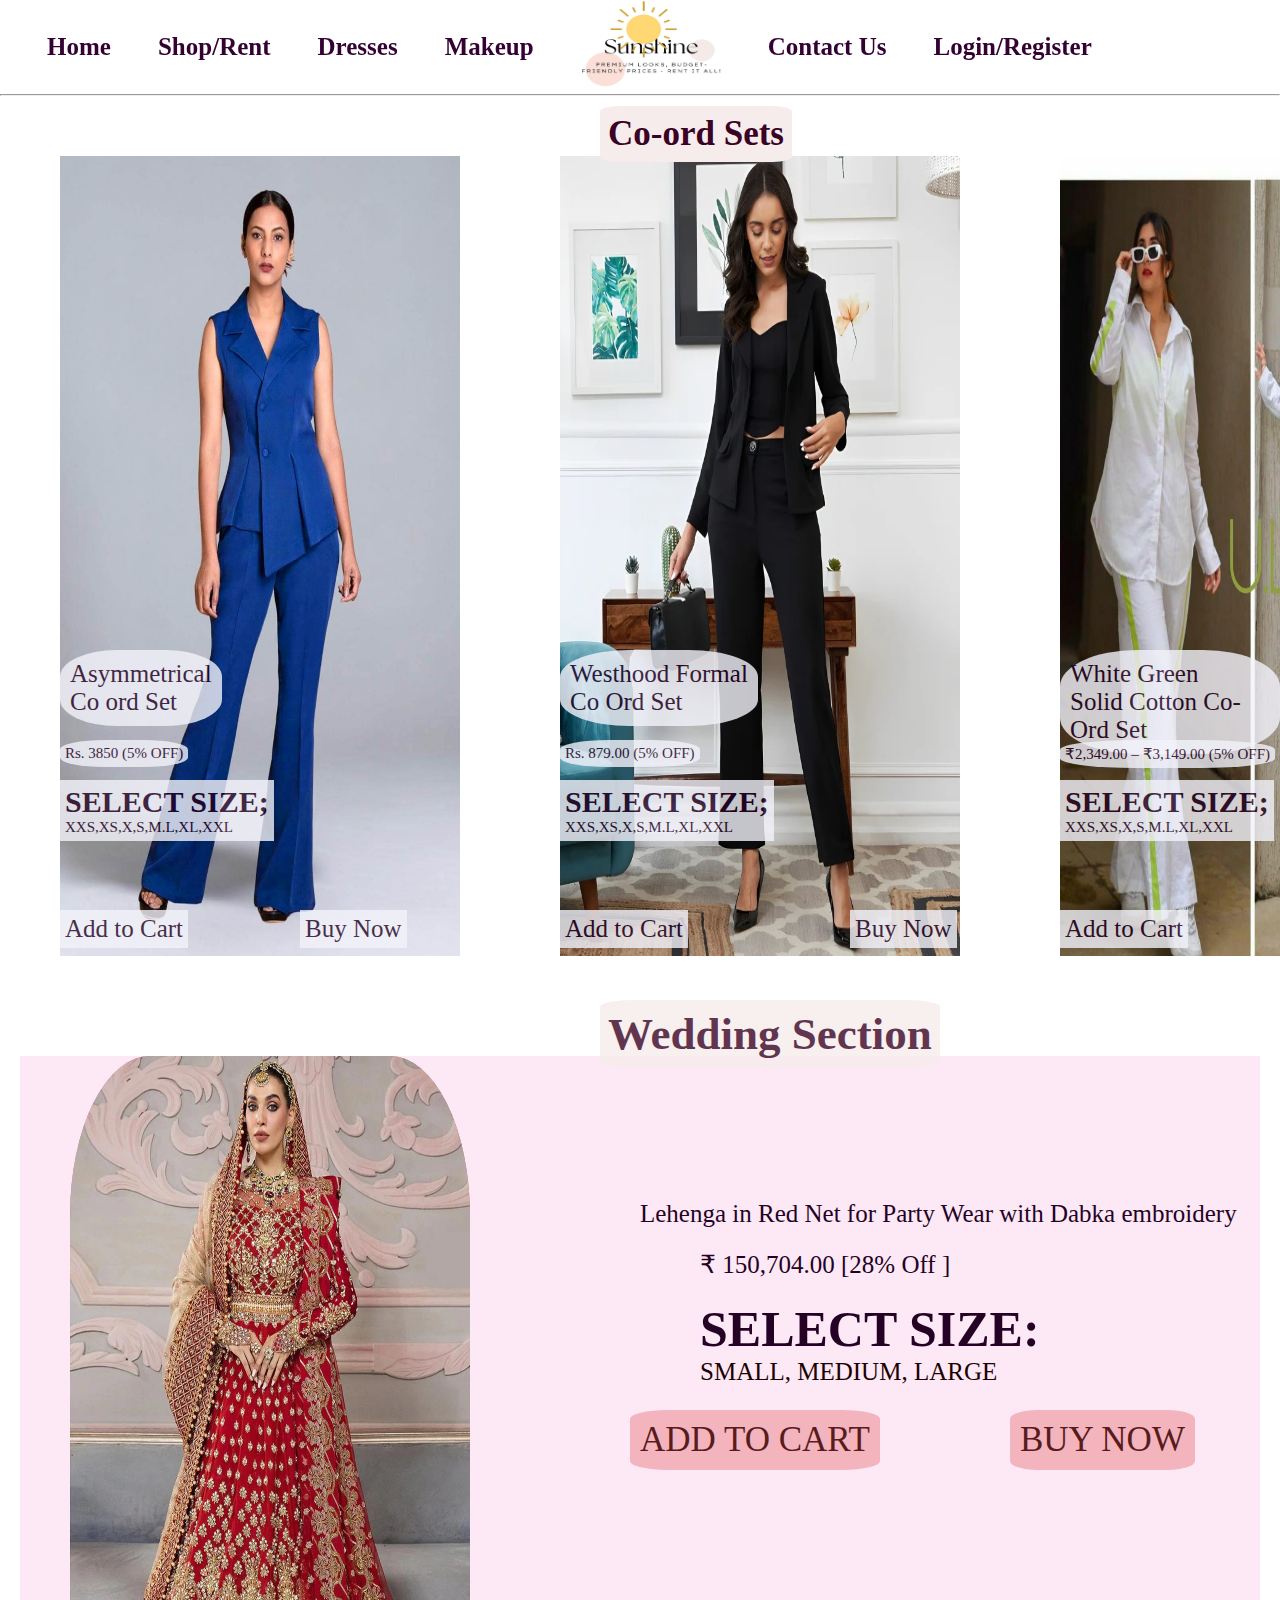
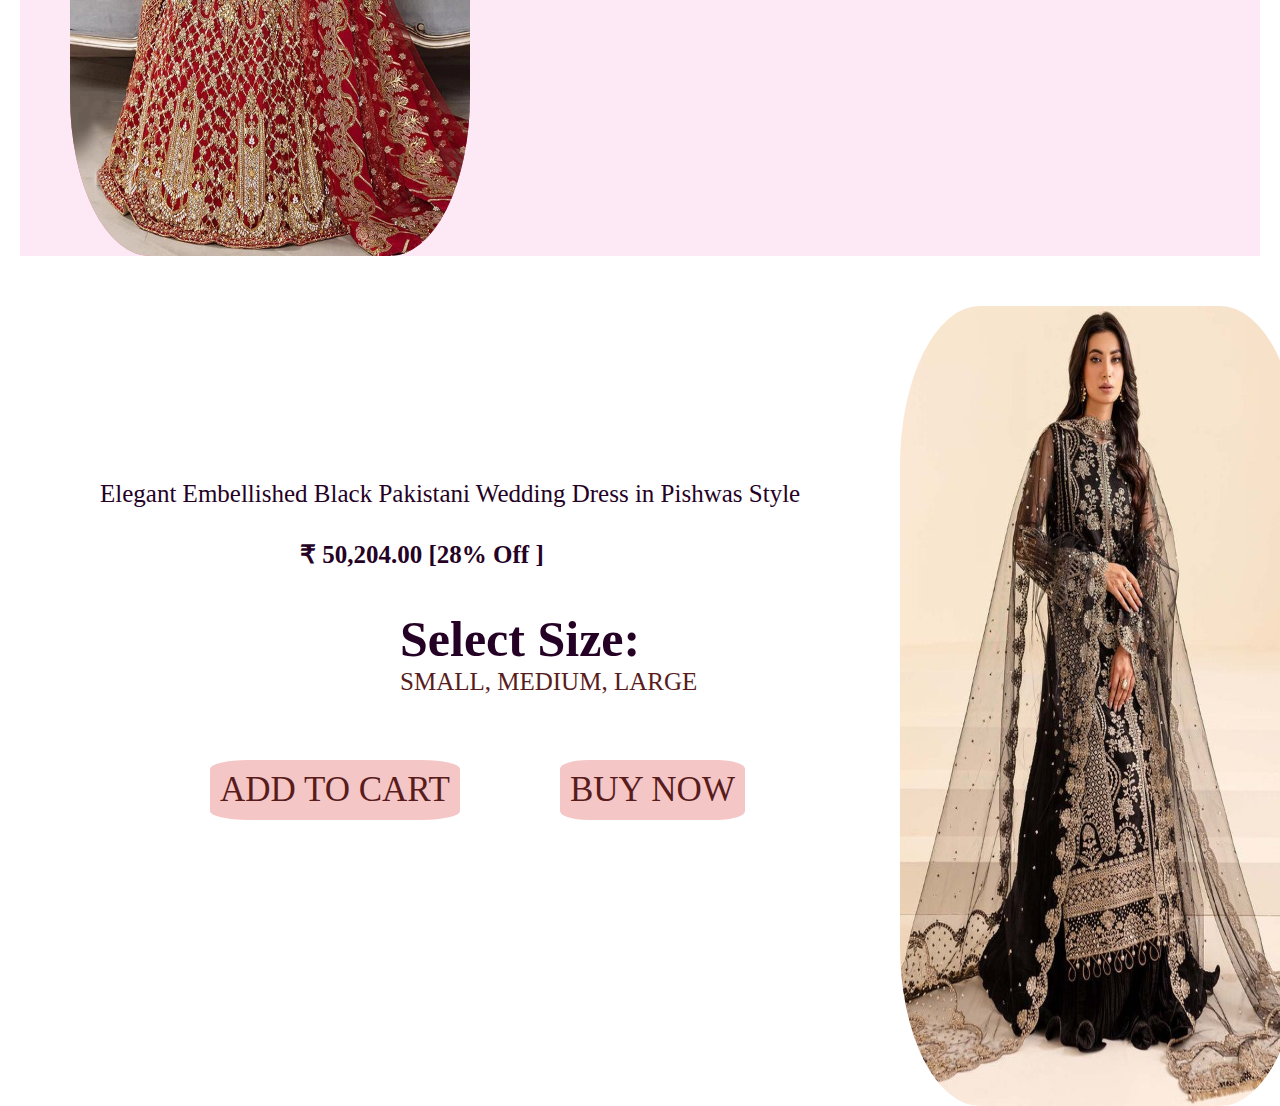
==== dress.html @ 27cc85cd "fghfcgh" ====
<!DOCTYPE html>
<html lang="en">
<head>
    <meta charset="UTF-8">
    <meta name="viewport" content="width=device-width, initial-scale=1.0">
    <link rel="stylesheet" href="https://cdnjs.cloudflare.com/ajax/libs/font-awesome/6.6.0/css/all.min.css" integrity="sha512-Kc323vGBEqzTmouAECnVceyQqyqdsSiqLQISBL29aUW4U/M7pSPA/gEUZQqv1cwx4OnYxTxve5UMg5GT6L4JJg==" crossorigin="anonymous" referrerpolicy="no-referrer"/>

    <link rel="stylesheet" href="./dress.css">
    <title>Dresses</title>
</head>
<body>
    <section class="fa-fa-nav-bar">
        <nav>
            <ul>
                <li><a href="e-commerce-home.html">Home</a></li>
                <li><a href="shop.html">Shop/Rent</a></li>
                <li><a href="dress.html">Dresses</a></li>
                <li><a href="makeup.html">Makeup</a></li>
               

                <li>
                    <img src="./Pics/ecomlogoa-remove.png" alt="">
                </li>

                <li> <a href="#">Contact Us</a></li>
                <li> <a href="#">Login/Register</a></li>
               <li> <a href="#"><i class="fa-solid fa-magnifying-glass" ></a></i></li>
                <li><a href="#"><i class="fa-solid fa-bag-shopping"></i></a></li>
                <li><a href="#"><i class="fa-solid fa-cart-shopping"></i></a></li>
            </ul>
        </nav>
     </section>
            <hr>
            <section class="fa-fa-coord-sec" id="fa-fa-coord-sec">

                <div class="fa-fa-cord-heading"> Co-ord Sets</div>

            <article>
                <img src="./Pics/fcord1.jpg" alt="">
                <div class="fa-fa-cord-title1">Asymmetrical <br>Co ord Set</div>
                <div class="fa-fa-cord-title2">Rs. 3850
                    (5% OFF) 
                    </div>
                  <a href="#">  <div class="fa-fa-cord-title3"><h1>Select Size;</h1>
                            <p>xxs,xs,x,s,m.l,xl,xxl</p>
                    </div></a>

                   <a href="#"> <div class="fa-fa-addtocart">Add to Cart</div></a>
                   
                 <a href="#"> 
                <div class="fa-fa-buynow">Buy Now</div></a> 

            </article>

            <article>
                <img src="./Pics/fcord2.webp" alt="">
                <div class="fa-fa-cord-title1">Westhood Formal <br>Co Ord Set</div>

                <div class="fa-fa-cord-title2">Rs. 879.00
                    (5% OFF) 
                    </div>
                    <a href="#">  <div class="fa-fa-cord-title3"><h1>Select Size;</h1>
                        <p>xxs,xs,x,s,m.l,xl,xxl</p>
                </div></a>

                <a href="#"> <div class="fa-fa-addtocart">Add to Cart</div></a>
                <a href="#"> 
               <div class="fa-fa-buynow1">Buy Now</div></a> 
            </article>

            <article>
                <img src="./Pics/fcord3.jpg" alt="">
                <div class="fa-fa-cord-title1">White Green <br>Solid Cotton Co-Ord Set</div>

                <div class="fa-fa-cord-title2">₹2,349.00 – ₹3,149.00
                    (5% OFF) 
                    </div>

                    <a href="">
                        <div class="fa-fa-cord-title3"><h1>Select Size;</h1>
                            <p>xxs,xs,x,s,m.l,xl,xxl</p>
                    </div>
                    </a>

                    <a href="#"> <div class="fa-fa-addtocart">Add to Cart</div></a>
                    <a href="#"> 
                   <div class="fa-fa-buynow3">Buy Now</div></a> 
                    
            </article>
            </section>

            <section class="fa-fa-wedding-sec">
                <div class="fa-fa-wedding-heading">Wedding Section</div>
            <article>
                <img src="./Pics/pakweddsec.webp" alt="">
                    <div class="fa-fa-wedd-title1">Lehenga in Red Net for Party Wear with Dabka embroidery</div>

                    <div class="fa-fa-wedd-title2">
                        ₹ 150,704.00 [28% Off ]
                    </div>
                    <div class="fa-fa-wedd-title3"><h1>Select Size:</h1>
                            <p>
                              <a href="#"> Small, Medium, Large </a> 
                            </p>
                    </div>
                    <div class="fa-fa-addtobag">
                    <a href="#"><i class="fa-solid fa-bag-shopping"></i> Add to Cart </a>
                </div>

                    <div class="fa-fa-buynow4"><a href=""><i class="fa-solid fa-cart-shopping"></i> Buy Now</a></div>
                
            </article>
            
               <section class="fa-fa-wedding-sec2">
                <div>
                    <img src="./Pics/pakweddsec2.jpg" alt=""></div>

                    <div class="fa-fa-wedd-sec2-title1">Elegant Embellished Black Pakistani Wedding Dress in Pishwas Style</div>

                   <div class="fa-fa-wedd-sec2-title2">
                        ₹ 50,204.00 [28% Off ]
                    </div>
                    <div class="fa-fa-wedd-sec2-title3"><h1>Select Size:</h1>
                            <p>
                              <a href="#"> Small, Medium, Large </a> 
                            </p>
                    </div>

                    <div class="fa-fa-sec-addtobag"><a href="#"><i class="fa-solid fa-bag-shopping"> </i>  Add to Cart</a></div>

                    <div class="fa-fa-sec-buynow"><a href=""><i class="fa-solid fa-cart-shopping"></i>Buy Now </a></div>
               </section>

            
        </section>




</body>
</html>
---- dress.css ----
* {
  margin: 0px;
  padding: 0px;
  scroll-behavior: smooth;
}

.fa-fa-nav-bar {
  position: sticky;
  top: 0px;
  z-index: 1;
}

.fa-fa-nav-bar ul {
  display: flex;
  list-style-type: none;
  justify-content: space-evenly;
  align-items: center;
  font-weight: 900;
}

.fa-fa-nav-bar ul a {
  text-decoration: none;
  color: #330233;
  font-size: 25px;
}

.fa-fa-nav-bar ul li img {
  height: 90px;
  width: 140px;
}

.fa-fa-coord-sec {
  display: grid;
  grid-template-columns: auto auto auto;
  justify-content: space-around;
  margin: 10px;
}

.fa-fa-coord-sec article {
  background-color: palevioletred;
  width: 400px;
  height: 800px;
  margin: 20px;
  margin: 50px;
  border-radius: 20%;
}

.fa-fa-coord-sec img {
  width: 400px;
  height: 800px;
}

.fa-fa-cord-heading {
  font-size: 35px;
  background-color: rgb(247, 236, 236);
  color: #dda0dd;
  position: absolute;
  left: 600px;
  padding: 8px;
  border-radius: 10%;
  color: #3a0224;
  font-weight: 800;
  text-align: center;
}

.fa-fa-cord-title1 {
  background-color: rgb(243, 243, 251);
  color: #250225;
  position: absolute;
  font-size: 25px;
  top: 650px;
  padding: 10px;
  opacity: 0.8;
  border-radius: 35%;
}

.fa-fa-cord-title2 {
  background-color: rgb(243, 243, 251);
  color: #250225;
  font-size: 15px;
  position: absolute;
  margin-top: -220px;
  padding: 5px;
  opacity: 0.8;
  border-radius: 35%;
}

.fa-fa-cord-title3 {
  background-color: rgb(243, 243, 251);
  color: #250225;
  font-size: 15px;
  position: absolute;
  margin-top: -180px;
  padding: 5px;
  opacity: 0.8;
  text-transform: uppercase;
}

.fa-fa-addtocart {
  font-size: 25px;
  position: absolute;
  background-color: rgb(243, 243, 251);
  color: #250225;
  margin-top: -50px;
  padding: 5px;
  opacity: 0.8;
}

.fa-fa-buynow {
  font-size: 25px;
  position: absolute;
  left: 300px;
  background-color: rgb(243, 243, 251);
  color: #250225;
  margin-top: -50px;
  padding: 5px;
  opacity: 0.8;
}

.fa-fa-buynow1 {
  font-size: 25px;
  position: absolute;
  left: 850px;
  background-color: rgb(243, 243, 251);
  color: #250225;
  margin-top: -50px;
  padding: 5px;
  opacity: 0.8;
}

.fa-fa-addtocart3 {
  position: absolute;
  font-size: 25px;
  left: 1000px;
  background-color: rgb(243, 243, 251);
  color: #250225;
}

.fa-fa-buynow3 {
  position: absolute;
  font-size: 25px;
  background-color: rgb(243, 243, 251);
  color: #250225;
  margin-top: -50px;
  padding: 5px;
  opacity: 0.8;
  left: 1300px;
}

.fa-fa-wedding-sec {
  justify-content: space-around;
  margin: 20px;
  background-color: #fde8f5;
}

.fa-fa-wedding-sec article {
  background-color: palevioletred;
  width: 400px;
  height: 800px;
  margin: 20px;
  margin: 50px;
  border-radius: 20%;
}

.fa-fa-wedding-sec img {
  width: 400px;
  height: 800px;
  border-radius: 20%;
}

.fa-fa-wedding-heading {
  font-size: 45px;
  background-color: rgb(247, 236, 236);
  color: #3a0224;
  font-weight: 800;
  text-align: center;
  position: absolute;
  left: 600px;
  top: 1000px;
  padding: 8px;
  border-radius: 10%;
  opacity: 0.8;
}

.fa-fa-wedd-title1 {
  color: #250225;
  font-size: 25px;
  position: absolute;
  left: 640px;
  top: 1200px;
}

.fa-fa-wedd-title2 {
  color: #250225;
  font-size: 25px;
  position: absolute;
  left: 700px;
  top: 1250px;
}

.fa-fa-wedd-title3 {
  color: #250225;
  font-size: 25px;
  position: absolute;
  left: 700px;
  top: 1300px;
  text-transform: uppercase;
}

.fa-fa-wedd-title3 a {
  text-decoration: none;
  color: #1c0101;
}

.fa-fa-addtobag {
  background-color: rgba(215, 20, 20, 0.242);
  position: absolute;
  left: 620px;
  top: 1400px;
  font-size: 35px;
  margin: 10px;
  padding: 10px;
  border-radius: 15%;
}

.fa-fa-addtobag a {
  color: #591c1c;
  text-decoration: none;
  text-transform: uppercase;
}

.fa-fa-buynow4 {
  background-color: rgba(215, 20, 20, 0.242);
  position: absolute;
  left: 1000px;
  top: 1400px;
  font-size: 35px;
  margin: 10px;
  padding: 10px;
  border-radius: 15%;
}

.fa-fa-buynow4 a {
  color: #591c1c;
  text-decoration: none;
  text-transform: uppercase;
}

.fa-fa-wedding-sec2 img {
  position: absolute;
  left: 900px;
}

.fa-fa-wedd-sec2-title1 {
  color: #250225;
  font-size: 25px;
  position: absolute;
  left: 100px;
  top: 2080px;
}

.fa-fa-wedd-sec2-title2 {
  color: #250225;
  font-size: 25px;
  position: absolute;
  left: 300px;
  top: 2140px;
  font-weight: 600;
}

.fa-fa-wedd-sec2-title3 {
  color: #250225;
  font-size: 25px;
  position: absolute;
  left: 400px;
  top: 2210px;
}

.fa-fa-wedd-sec2-title3 a {
  color: #591c1c;
  text-decoration: none;
  text-transform: uppercase;
}

.fa-fa-sec-addtobag {
  position: absolute;
  top: 2350px;
  left: 200px;
  font-size: 35px;
  margin: 10px;
  padding: 10px;
  border-radius: 15%;
  background-color: rgba(215, 20, 20, 0.242);
}

.fa-fa-sec-addtobag a {
  color: #591c1c;
  text-decoration: none;
  text-transform: uppercase;
}

.fa-fa-sec-buynow {
  position: absolute;
  top: 2350px;
  left: 550px;
  font-size: 35px;
  margin: 10px;
  padding: 10px;
  border-radius: 15%;
  background-color: rgba(215, 20, 20, 0.242);
}

.fa-fa-sec-buynow a {
  color: #591c1c;
  text-decoration: none;
  text-transform: uppercase;
}

/*# sourceMappingURL=dress.css.map */
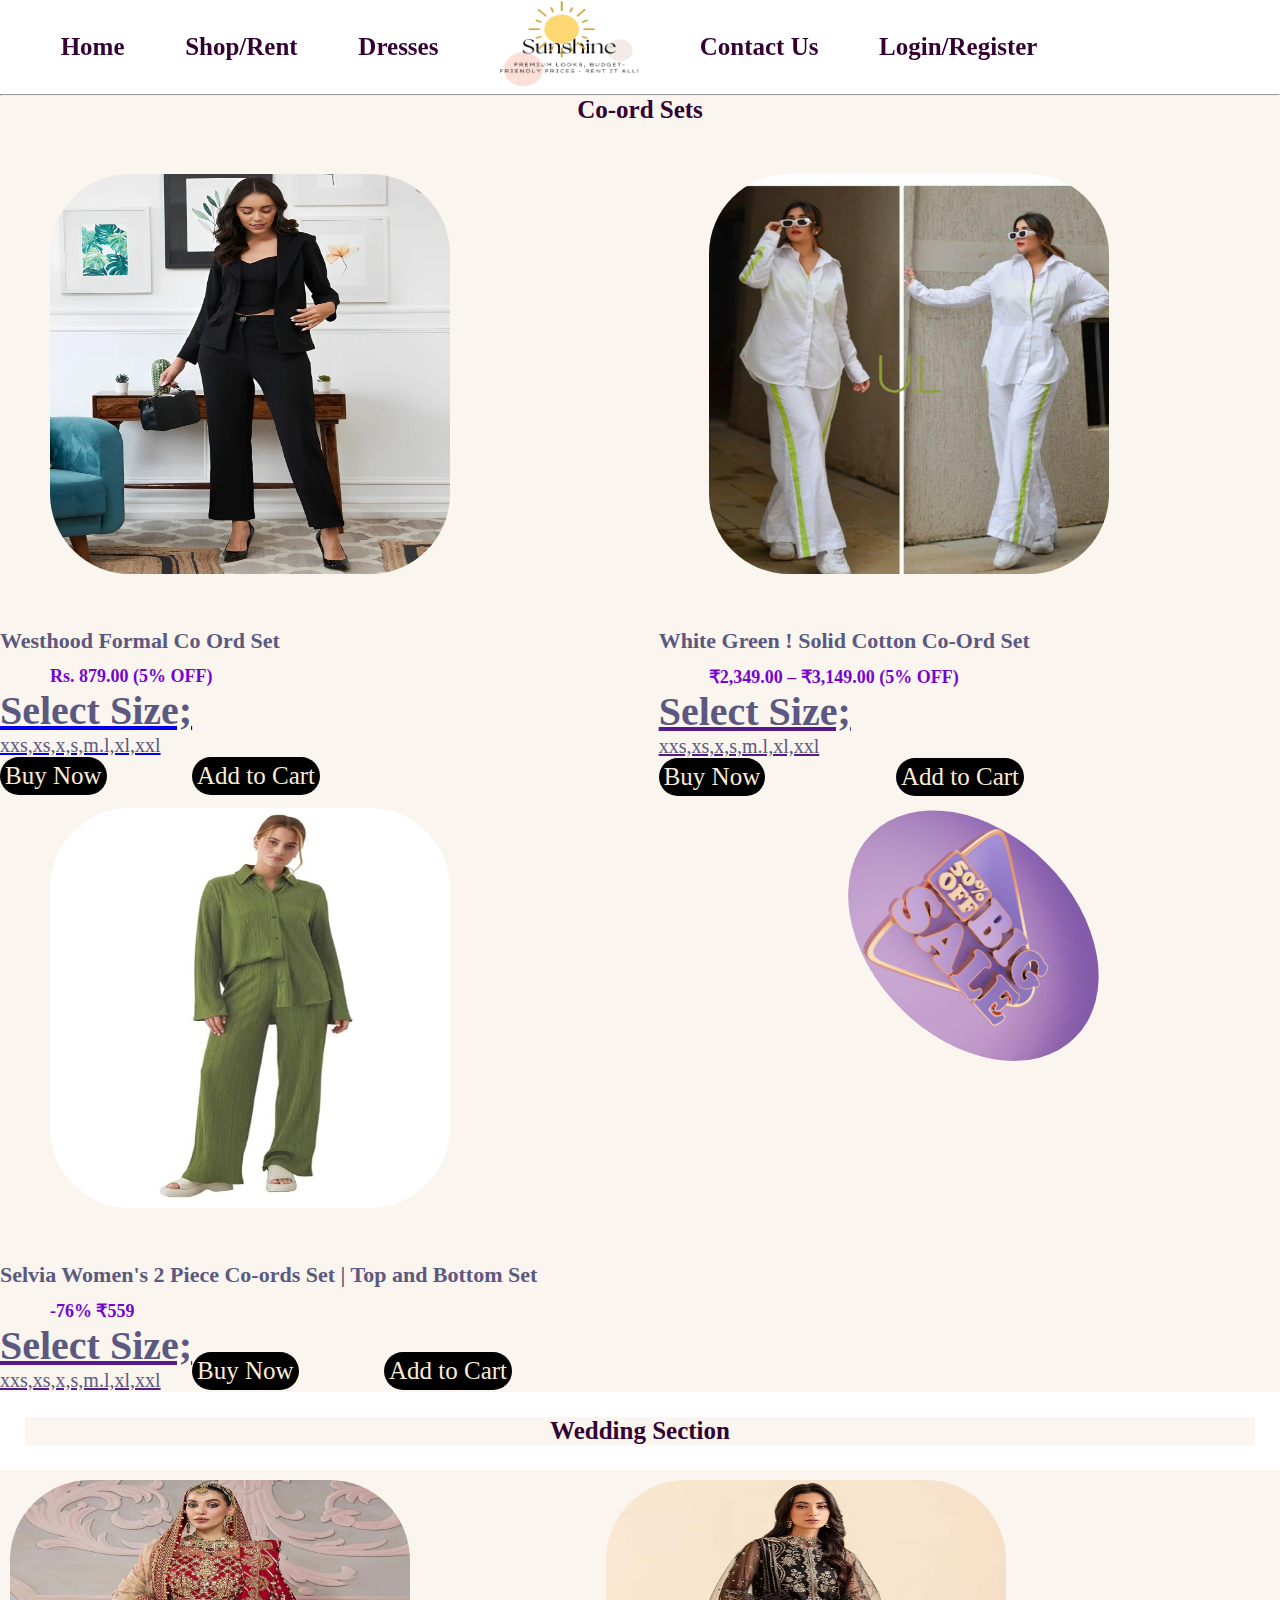
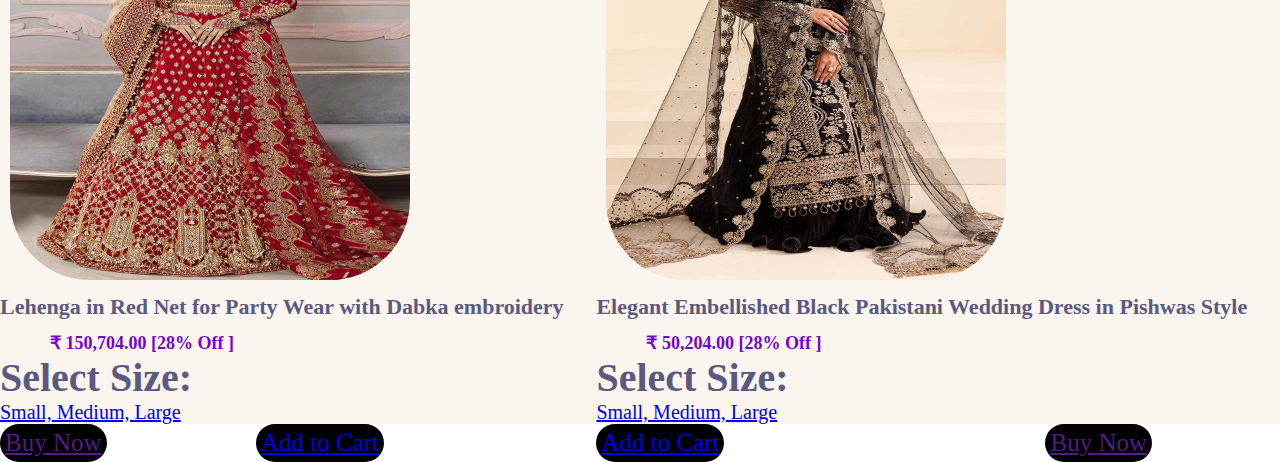
==== commit 03c6a792: "multipage" ====
--- a/dress.html
+++ b/dress.html
@@ -12,10 +12,10 @@
     <section class="fa-fa-nav-bar">
         <nav>
             <ul>
-                <li><a href="e-commerce-home.html">Home</a></li>
+                <li><a href="index.html">Home</a></li>
                 <li><a href="shop.html">Shop/Rent</a></li>
                 <li><a href="dress.html">Dresses</a></li>
-                <li><a href="makeup.html">Makeup</a></li>
+                <!-- <li><a href="makeup.html">Makeup</a></li> -->
                
 
                 <li>
@@ -31,30 +31,16 @@
         </nav>
      </section>
             <hr>
-            <section class="fa-fa-coord-sec" id="fa-fa-coord-sec">
+            <div class="fa-fa-cord-heading"> Co-ord Sets</div>
 
-                <div class="fa-fa-cord-heading"> Co-ord Sets</div>
-
-            <article>
-                <img src="./Pics/fcord1.jpg" alt="">
-                <div class="fa-fa-cord-title1">Asymmetrical <br>Co ord Set</div>
-                <div class="fa-fa-cord-title2">Rs. 3850
-                    (5% OFF) 
-                    </div>
-                  <a href="#">  <div class="fa-fa-cord-title3"><h1>Select Size;</h1>
-                            <p>xxs,xs,x,s,m.l,xl,xxl</p>
-                    </div></a>
-
-                   <a href="#"> <div class="fa-fa-addtocart">Add to Cart</div></a>
-                   
-                 <a href="#"> 
-                <div class="fa-fa-buynow">Buy Now</div></a> 
-
+            <section class="fa-fa-coord-sec" 
+              
             </article>
 
             <article>
+                
                 <img src="./Pics/fcord2.webp" alt="">
-                <div class="fa-fa-cord-title1">Westhood Formal <br>Co Ord Set</div>
+                <div class="fa-fa-cord-title1">Westhood Formal Co Ord Set</div>
 
                 <div class="fa-fa-cord-title2">Rs. 879.00
                     (5% OFF) 
@@ -63,14 +49,15 @@
                         <p>xxs,xs,x,s,m.l,xl,xxl</p>
                 </div></a>
 
-                <a href="#"> <div class="fa-fa-addtocart">Add to Cart</div></a>
+                <a href="#"> <div class="fa-fa-addtocart1">Add to Cart</div></a>
                 <a href="#"> 
                <div class="fa-fa-buynow1">Buy Now</div></a> 
+            
             </article>
 
             <article>
                 <img src="./Pics/fcord3.jpg" alt="">
-                <div class="fa-fa-cord-title1">White Green <br>Solid Cotton Co-Ord Set</div>
+                <div class="fa-fa-cord-title1">White Green ! Solid Cotton Co-Ord Set</div>
 
                 <div class="fa-fa-cord-title2">₹2,349.00 – ₹3,149.00
                     (5% OFF) 
@@ -82,15 +69,36 @@
                     </div>
                     </a>
 
-                    <a href="#"> <div class="fa-fa-addtocart">Add to Cart</div></a>
+                    <a href="#"> <div class="fa-fa-addtocart2">Add to Cart</div></a>
+                    <a href="#"> 
+                   <div class="fa-fa-buynow2">Buy Now</div></a> 
+                    
+            </article>
+
+            <article>
+                    <img src="./Pics/cordset3.jpg" alt="">
+                    <div class="fa-fa-cord-title1">Selvia Women's 2 Piece Co-ords Set | Top and Bottom Set</div>
+                    <div class="fa-fa-cord-title2">-76% ₹559</div>
+                    <a href="">
+                        <div class="fa-fa-cord-title3"><h1>Select Size;</h1>
+                            <p>xxs,xs,x,s,m.l,xl,xxl</p>
+                    </div>
+                    </a>
+
+                    <a href="#"> <div class="fa-fa-addtocart3">Add to Cart</div></a>
                     <a href="#"> 
                    <div class="fa-fa-buynow3">Buy Now</div></a> 
-                    
             </article>
+                        
             </section>
 
+            <div class="img-sale" id="rotated-image">
+                <img src="./Pics/sale1.avif" alt="">
+            </div>
+
+
+            <div class="fa-fa-wedding-heading">Wedding Section</div>
             <section class="fa-fa-wedding-sec">
-                <div class="fa-fa-wedding-heading">Wedding Section</div>
             <article>
                 <img src="./Pics/pakweddsec.webp" alt="">
                     <div class="fa-fa-wedd-title1">Lehenga in Red Net for Party Wear with Dabka embroidery</div>
@@ -110,17 +118,18 @@
                     <div class="fa-fa-buynow4"><a href=""><i class="fa-solid fa-cart-shopping"></i> Buy Now</a></div>
                 
             </article>
+                    
             
-               <section class="fa-fa-wedding-sec2">
+               <section class="fa-fa-wedding-sec1">
                 <div>
                     <img src="./Pics/pakweddsec2.jpg" alt=""></div>
 
-                    <div class="fa-fa-wedd-sec2-title1">Elegant Embellished Black Pakistani Wedding Dress in Pishwas Style</div>
+                    <div class="fa-fa-wedd-title1">Elegant Embellished Black Pakistani Wedding Dress in Pishwas Style</div>
 
-                   <div class="fa-fa-wedd-sec2-title2">
+                   <div class="fa-fa-wedd-title2">
                         ₹ 50,204.00 [28% Off ]
                     </div>
-                    <div class="fa-fa-wedd-sec2-title3"><h1>Select Size:</h1>
+                    <div class="fa-fa-wedd-title3"><h1>Select Size:</h1>
                             <p>
                               <a href="#"> Small, Medium, Large </a> 
                             </p>
--- a/dress.css
+++ b/dress.css
@@ -1,12 +1,12 @@
 * {
-  margin: 0px;
-  padding: 0px;
+  margin: 0;
+  padding: 0;
   scroll-behavior: smooth;
 }
 
 .fa-fa-nav-bar {
   position: sticky;
-  top: 0px;
+  top: 0;
   z-index: 1;
 }
 
@@ -23,297 +23,200 @@
   color: #330233;
   font-size: 25px;
 }
-
+.fa-fa-nav-bar ul a:hover {
+  background-color: #f0b3f0f9;
+  transform: 1s;
+  padding: 10px;
+  border-radius: 30%;
+  transition: 2s;
+}
 .fa-fa-nav-bar ul li img {
   height: 90px;
   width: 140px;
 }
-
-.fa-fa-coord-sec {
+/* cord */
+.fa-fa-cord-heading {
+  font-size: 25px;
+  text-align: center;
+  color: #330233;
+  background-color: rgb(250, 245, 238);
+  font-weight: 700;
+}
+.fa-fa-coord-sec{
   display: grid;
-  grid-template-columns: auto auto auto;
-  justify-content: space-around;
+  /* flex-wrap: wrap; */
+  grid-template-columns: auto auto;
+  background-color: rgb(250, 245, 238);
+}
+
+.fa-fa-coord-sec img{
+  width: 400px;
+  height: 400px;
+  border-radius: 20%;
+  margin: 50px;
+}
+.img-sale{
+  position: absolute;
+  left: 800px;
+  top: 900px;
+  border-radius: 50%;
+  
+}
+.img-sale img{
+  height: 30%;
+  width: 60%;
+  border-radius: 50%;
+
+}
+.fa-fa-cord-title1 {
+  font-size: 22px;
+  font-weight: 800;
+  color: #5c5981;
+}
+.fa-fa-cord-title2{
+  font-size: 18px;
+  margin-left: 50px;
+  margin-top: 12px;
+  color: rgb(115, 5, 211);
+  font-weight: 600;
+}
+.fa-fa-cord-title3{
+  font-size: 20px;
+  color: #5c5981;
+}
+/* add to cart */
+.fa-fa-addtocart1{
+  position: absolute;
+  left: 15%;
+  font-size: 25px;
+  background-color: black;
+  padding: 5px;
+  color: antiquewhite;
+  border-radius: 20px
+}
+/* buynow */
+.fa-fa-buynow1{
+  position: absolute;
+  font-size: 25px;
+  background-color: black;
+  padding: 5px;
+  color: antiquewhite;
+  border-radius: 20px
+}
+.fa-fa-buynow2{
+  position: absolute;
+  font-size: 25px;
+  background-color: black;
+  padding: 5px;
+  color: antiquewhite;
+  border-radius: 20px
+}
+.fa-fa-addtocart2{
+  position: absolute;
+  left: 70%;
+  font-size: 25px;
+  background-color: black;
+  padding: 5px;
+  color: antiquewhite;
+  border-radius: 20px
+}
+.fa-fa-addtocart3{
+  position: absolute;
+  left: 30%;
+  font-size: 25px;
+  background-color: black;
+  padding: 5px;
+  color: antiquewhite;
+  border-radius: 20px;
+  margin-top: -40px;
+}
+.fa-fa-buynow3{
+  position: absolute;
+  left: 15%;
+  font-size: 25px;
+  background-color: black;
+  padding: 5px;
+  color: antiquewhite;
+  border-radius: 20px;
+  margin-top: -40px;
+}
+#rotated-image{
+  transform: rotate(45deg);
+  
+}
+    /* wedding */
+  .fa-fa-wedding-sec{
+    display: grid;
+    grid-template-columns: auto auto;
+  background-color: rgb(250, 245, 238);
+  }
+
+  .fa-fa-wedding-sec img{
+    width: 400px;
+  height: 400px;
+  border-radius: 20%;
   margin: 10px;
-}
-
-.fa-fa-coord-sec article {
-  background-color: palevioletred;
-  width: 400px;
-  height: 800px;
-  margin: 20px;
-  margin: 50px;
-  border-radius: 20%;
-}
-
-.fa-fa-coord-sec img {
-  width: 400px;
-  height: 800px;
-}
-
-.fa-fa-cord-heading {
-  font-size: 35px;
-  background-color: rgb(247, 236, 236);
-  color: #dda0dd;
-  position: absolute;
-  left: 600px;
-  padding: 8px;
-  border-radius: 10%;
-  color: #3a0224;
+  }
+  .fa-fa-wedding-heading{
+    font-size: 25px;
+  text-align: center;
+  color: #330233;
+  background-color: rgb(250, 245, 238);
+  font-weight: 700;
+   margin: 25px;
+  }
+
+  .fa-fa-wedd-title1{
+    font-size: 22px;
   font-weight: 800;
-  text-align: center;
-}
-
-.fa-fa-cord-title1 {
-  background-color: rgb(243, 243, 251);
-  color: #250225;
-  position: absolute;
-  font-size: 25px;
-  top: 650px;
-  padding: 10px;
-  opacity: 0.8;
-  border-radius: 35%;
-}
-
-.fa-fa-cord-title2 {
-  background-color: rgb(243, 243, 251);
-  color: #250225;
-  font-size: 15px;
-  position: absolute;
-  margin-top: -220px;
-  padding: 5px;
-  opacity: 0.8;
-  border-radius: 35%;
-}
-
-.fa-fa-cord-title3 {
-  background-color: rgb(243, 243, 251);
-  color: #250225;
-  font-size: 15px;
-  position: absolute;
-  margin-top: -180px;
-  padding: 5px;
-  opacity: 0.8;
-  text-transform: uppercase;
-}
-
-.fa-fa-addtocart {
-  font-size: 25px;
-  position: absolute;
-  background-color: rgb(243, 243, 251);
-  color: #250225;
-  margin-top: -50px;
-  padding: 5px;
-  opacity: 0.8;
-}
-
-.fa-fa-buynow {
-  font-size: 25px;
-  position: absolute;
-  left: 300px;
-  background-color: rgb(243, 243, 251);
-  color: #250225;
-  margin-top: -50px;
-  padding: 5px;
-  opacity: 0.8;
-}
-
-.fa-fa-buynow1 {
-  font-size: 25px;
-  position: absolute;
-  left: 850px;
-  background-color: rgb(243, 243, 251);
-  color: #250225;
-  margin-top: -50px;
-  padding: 5px;
-  opacity: 0.8;
-}
-
-.fa-fa-addtocart3 {
-  position: absolute;
-  font-size: 25px;
-  left: 1000px;
-  background-color: rgb(243, 243, 251);
-  color: #250225;
-}
-
-.fa-fa-buynow3 {
-  position: absolute;
-  font-size: 25px;
-  background-color: rgb(243, 243, 251);
-  color: #250225;
-  margin-top: -50px;
-  padding: 5px;
-  opacity: 0.8;
-  left: 1300px;
-}
-
-.fa-fa-wedding-sec {
-  justify-content: space-around;
-  margin: 20px;
-  background-color: #fde8f5;
-}
-
-.fa-fa-wedding-sec article {
-  background-color: palevioletred;
-  width: 400px;
-  height: 800px;
-  margin: 20px;
-  margin: 50px;
-  border-radius: 20%;
-}
-
-.fa-fa-wedding-sec img {
-  width: 400px;
-  height: 800px;
-  border-radius: 20%;
-}
-
-.fa-fa-wedding-heading {
-  font-size: 45px;
-  background-color: rgb(247, 236, 236);
-  color: #3a0224;
-  font-weight: 800;
-  text-align: center;
-  position: absolute;
-  left: 600px;
-  top: 1000px;
-  padding: 8px;
-  border-radius: 10%;
-  opacity: 0.8;
-}
-
-.fa-fa-wedd-title1 {
-  color: #250225;
-  font-size: 25px;
-  position: absolute;
-  left: 640px;
-  top: 1200px;
-}
-
-.fa-fa-wedd-title2 {
-  color: #250225;
-  font-size: 25px;
-  position: absolute;
-  left: 700px;
-  top: 1250px;
-}
-
-.fa-fa-wedd-title3 {
-  color: #250225;
-  font-size: 25px;
-  position: absolute;
-  left: 700px;
-  top: 1300px;
-  text-transform: uppercase;
-}
-
-.fa-fa-wedd-title3 a {
+  color: #5c5981;
+  }
+  .fa-fa-wedd-title2{
+    font-size: 18px;
+  margin-left: 50px;
+  margin-top: 12px;
+  color: rgb(115, 5, 211);
+  font-weight: 600;
+  }
+  .fa-fa-wedd-title3{
+    font-size: 20px;
+  color: #5c5981;
+  }
+.fa-fa-addtobag{
+  font-size: 25px;
+  background-color: black;
+  padding: 5px;
+  color: antiquewhite;
+  border-radius: 20px;
+  position: absolute;
+  left: 20%;
   text-decoration: none;
-  color: #1c0101;
-}
-
-.fa-fa-addtobag {
-  background-color: rgba(215, 20, 20, 0.242);
-  position: absolute;
-  left: 620px;
-  top: 1400px;
-  font-size: 35px;
-  margin: 10px;
-  padding: 10px;
-  border-radius: 15%;
-}
-
-.fa-fa-addtobag a {
-  color: #591c1c;
-  text-decoration: none;
-  text-transform: uppercase;
-}
-
-.fa-fa-buynow4 {
-  background-color: rgba(215, 20, 20, 0.242);
-  position: absolute;
-  left: 1000px;
-  top: 1400px;
-  font-size: 35px;
-  margin: 10px;
-  padding: 10px;
-  border-radius: 15%;
-}
-
-.fa-fa-buynow4 a {
-  color: #591c1c;
-  text-decoration: none;
-  text-transform: uppercase;
-}
-
-.fa-fa-wedding-sec2 img {
-  position: absolute;
-  left: 900px;
-}
-
-.fa-fa-wedd-sec2-title1 {
-  color: #250225;
-  font-size: 25px;
-  position: absolute;
-  left: 100px;
-  top: 2080px;
-}
-
-.fa-fa-wedd-sec2-title2 {
-  color: #250225;
-  font-size: 25px;
-  position: absolute;
-  left: 300px;
-  top: 2140px;
-  font-weight: 600;
-}
-
-.fa-fa-wedd-sec2-title3 {
-  color: #250225;
-  font-size: 25px;
-  position: absolute;
-  left: 400px;
-  top: 2210px;
-}
-
-.fa-fa-wedd-sec2-title3 a {
-  color: #591c1c;
-  text-decoration: none;
-  text-transform: uppercase;
-}
-
-.fa-fa-sec-addtobag {
-  position: absolute;
-  top: 2350px;
-  left: 200px;
-  font-size: 35px;
-  margin: 10px;
-  padding: 10px;
-  border-radius: 15%;
-  background-color: rgba(215, 20, 20, 0.242);
-}
-
-.fa-fa-sec-addtobag a {
-  color: #591c1c;
-  text-decoration: none;
-  text-transform: uppercase;
-}
-
-.fa-fa-sec-buynow {
-  position: absolute;
-  top: 2350px;
-  left: 550px;
-  font-size: 35px;
-  margin: 10px;
-  padding: 10px;
-  border-radius: 15%;
-  background-color: rgba(215, 20, 20, 0.242);
-}
-
-.fa-fa-sec-buynow a {
-  color: #591c1c;
-  text-decoration: none;
-  text-transform: uppercase;
-}
-
-/*# sourceMappingURL=dress.css.map */
+  list-style-type: none;
+}
+
+.fa-fa-buynow4{
+  font-size: 25px;
+  background-color: black;
+  padding: 5px;
+  color: antiquewhite;
+  border-radius: 20px;
+  position: absolute;
+}
+.fa-fa-sec-addtobag{
+  font-size: 25px;
+  background-color: black;
+  padding: 5px;
+  color: antiquewhite;
+  border-radius: 20px;
+  position: absolute;
+}
+.fa-fa-sec-buynow{
+  font-size: 25px;
+  background-color: black;
+  padding: 5px;
+  color: antiquewhite;
+  border-radius: 20px;
+  position: absolute;
+  right: 10%;
+  
+}